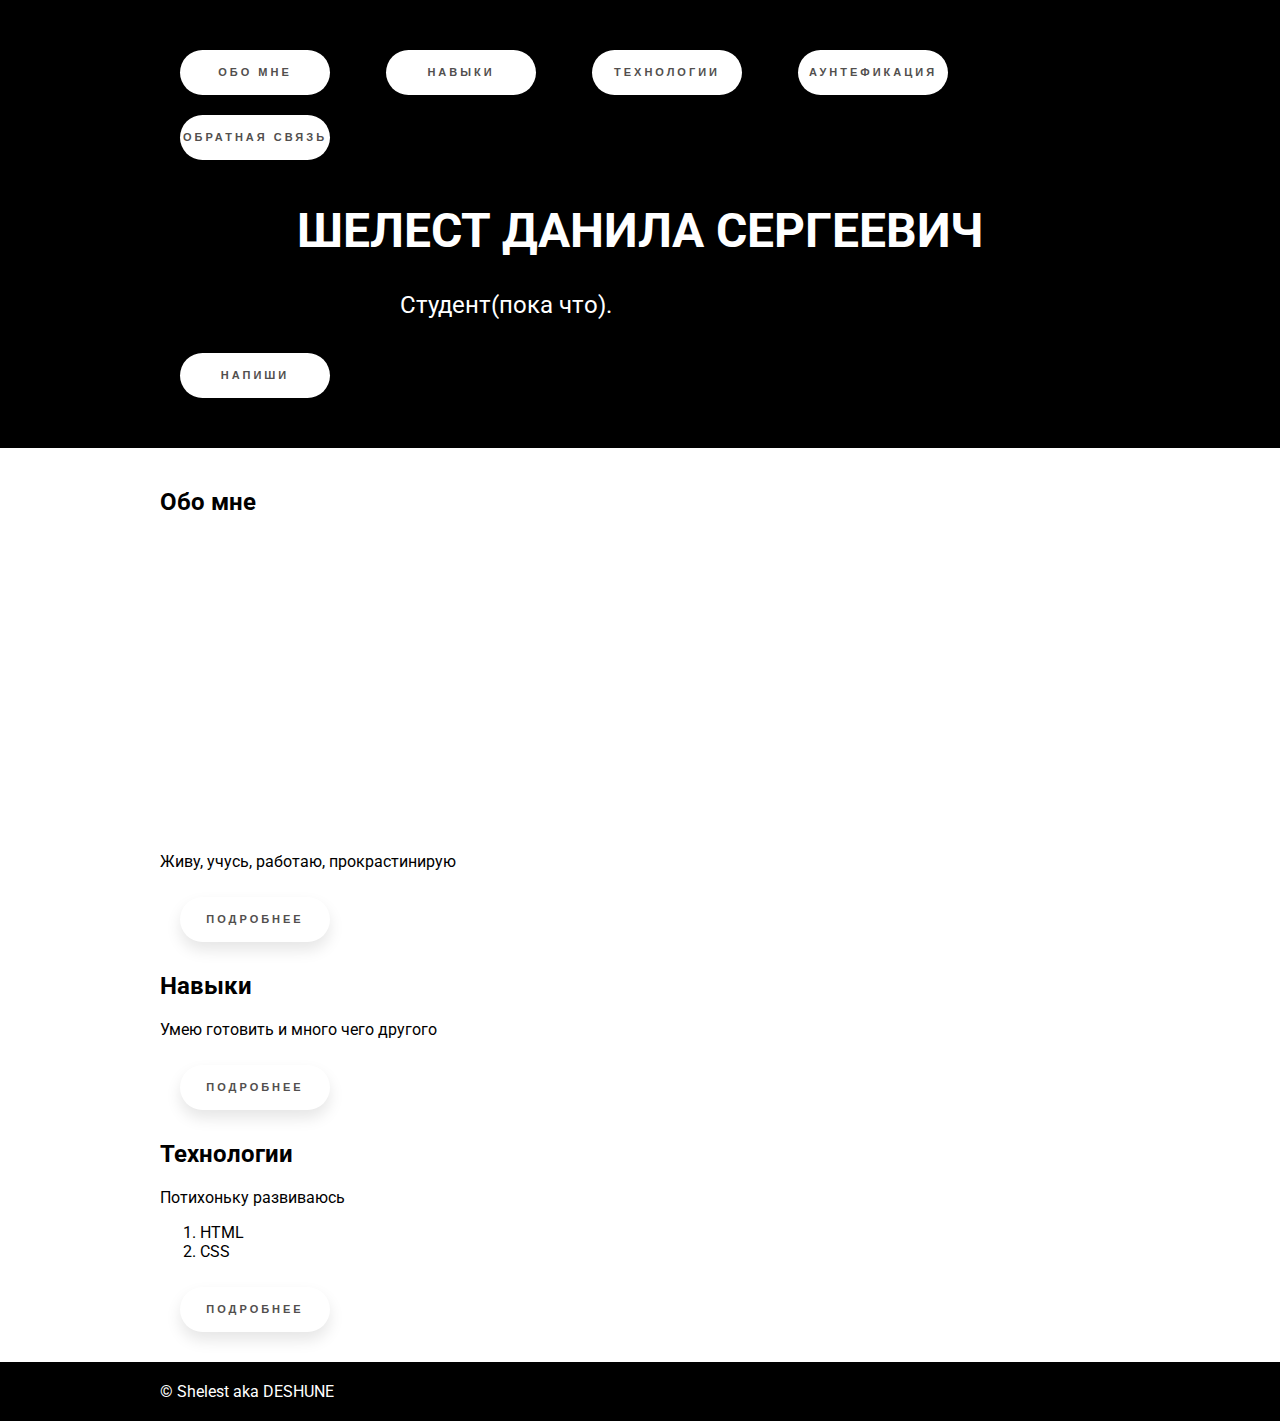
==== index.html @ e475c452 "Initial commit" ====
<!DOCTYPE html>
<html lang="ru">

<head>
    <meta charset="utf-8">
    <title>Веб-разработчик</title>
    <link rel="preconnect" href="https://fonts.googleapis.com">
    <link rel="preconnect" href="https://fonts.gstatic.com" crossorigin>
    <link href="https://fonts.googleapis.com/css2?family=Roboto:wght@400;700&display=swap" rel="stylesheet">
    <link rel="stylesheet" href="style.css">
</head>

<body>
    <div class="page">
        <header class="header">
            <div class="container">
                <nav class="main-menu">
                    <ul>
                        <li><a class="btn" href="about.html">Обо мне</a></li>
                        <li><a class="btn" href="skills.html">Навыки</a></li>
                        <li><a class="btn" href="technologies.html">Технологии</a></li>
                        <li><a class="btn" href="auth.html">Аунтефикация</a></li>
                        <li><a class="btn" href="Lab-1-Forms.html">Обратная связь</a></li>
                    </ul>
                </nav>
                <div>
                    <h1 class="text-center text-upper">Шелест Данила Сергеевич</h1>
                    <p class="w-50 mx-auto">
                        Студент(пока что).
                    </p>
                    <a class="btn btn-black" href="https://vk.com/dshune">Напиши</a>
                </div>
            </div>
        </header>

        <main>
            <div class="container">
                <section id="about">
                    <h2>Обо мне</h2>
                    <figure class="avatar">
                        <img height="250px" src=" ">
                    </figure>
                    <p>
                        Живу, учусь, работаю, прокрастинирую
                    </p>
                    <a class="btn" href="about.html">Подробнее</a>
                </section>
                <section id="skills">
                    <h2>Навыки</h2>

                    <p>
                        Умею готовить и много чего другого
                    </p>
                    <a class="btn" href="skills.html">Подробнее</a>
                </section>
                <section id="technologies">
                    <h2>Технологии</h2>

                    <p>
                        Потихоньку развиваюсь

                    </p>
                    <ol>
                        <li>HTML</li>
                        <li>CSS</li>
                    </ol>
                    <a class="btn" href="technologies.html">Подробнее</a>
                </section>
            </div>
        </main>
        <footer class="footer">

            <div class="container">
                &copy Shelest aka DESHUNE
            </div>
        </footer>
</body>

</html>
---- style.css ----
body {
    margin: 0;
    font-family: 'Roboto', sans-serif;
}

ul {
    margin: 0;
    list-style: none;
    padding: 0;
}

.main-menu li {
    display: inline;
    margin-right: 10px;
    flex: 1 1 auto;
    height: 100%;
}

.main-menu li:last-child {
    margin-right: 0;
}
.page {
    overflow: hidden;
    display: grid;
    grid-template-areas: "header" "content" "footer";
    grid-template-rows: auto 1fr auto;
    min-height: 100vh;
}
.header {
    background-color: black;
    color: white;
    padding: 20px 0px;
    font-size: 1.5rem;
    background-image: url(https://sun9-73.userapi.com/impg/c856128/v856128209/1ced2a/Pisie1js7A8.jpg?size=1600x900&quality=96&sign=12ef470c4077a52b2f69e6016be1004f&type=album);
    background-size: cover;
    background-repeat: no-repeat;
    background-position: center;

}

.container {
    max-width: 75%;
    margin: 0 auto;
    padding: 20px 20px;
}

}

.main-menu a {
    text-decoration: none;
    color: #e61986;
    font-weight: bold;
    height: 100%;
}

p {
    text-align: justify;
}

.footer {
    background-color: black;
    background-image: url(https://sun9-73.userapi.com/impg/c856128/v856128209/1ced2a/Pisie1js7A8.jpg?size=1600x900&quality=96&sign=12ef470c4077a52b2f69e6016be1004f&type=album);
    color: white;

}

.avatar {
    height: 300px;
    text-align: center;
    background-image: url(https://sun9-71.userapi.com/impg/c854428/v854428429/18a3d2/oCjagi2tzWk.jpg?size=604x339&quality=96&sign=09661321a915ca34883f0b42ffc0c983&type=album);
    background-repeat: no-repeat;
    background-position: center;
}

.avatar img {
    height: 100%;
}

.btn {
    text-decoration: none;
    display: inline-block;
    width: 150px;
    height: 45px;
    line-height: 45px;
    border-radius: 45px;
    margin: 10px 20px;
    font-family: 'Montserrat', sans-serif;
    font-size: 11px;
    text-transform: uppercase;
    text-align: center;
    letter-spacing: 3px;
    font-weight: 600;
    color: #524f4e;
    background: white;
    box-shadow: 0 8px 15px rgba(0, 0, 0, .1);
    transition: .3s;
}

.btn-white {
    color: white !important;
    border-color: white !important;
}

.btn:hover {
    background: #e61986;
    box-shadow: 0 15px 20px rgb(237, 102, 174);
    color: white;
    transform: translateY(-7px);
}

table,
th,
td {
    border: 1px solid black;
}

table {
    border-collapse: collapse;
}

th,
td {
    padding: 2px;
    text-align: center;
}

.text-center {
    text-align: center;
}

.w-50 {
    width: 50%;
}

.mx-auto {
    margin-left: auto;
    margin-right: auto;
}

.text-upper {
    text-transform: uppercase;
}
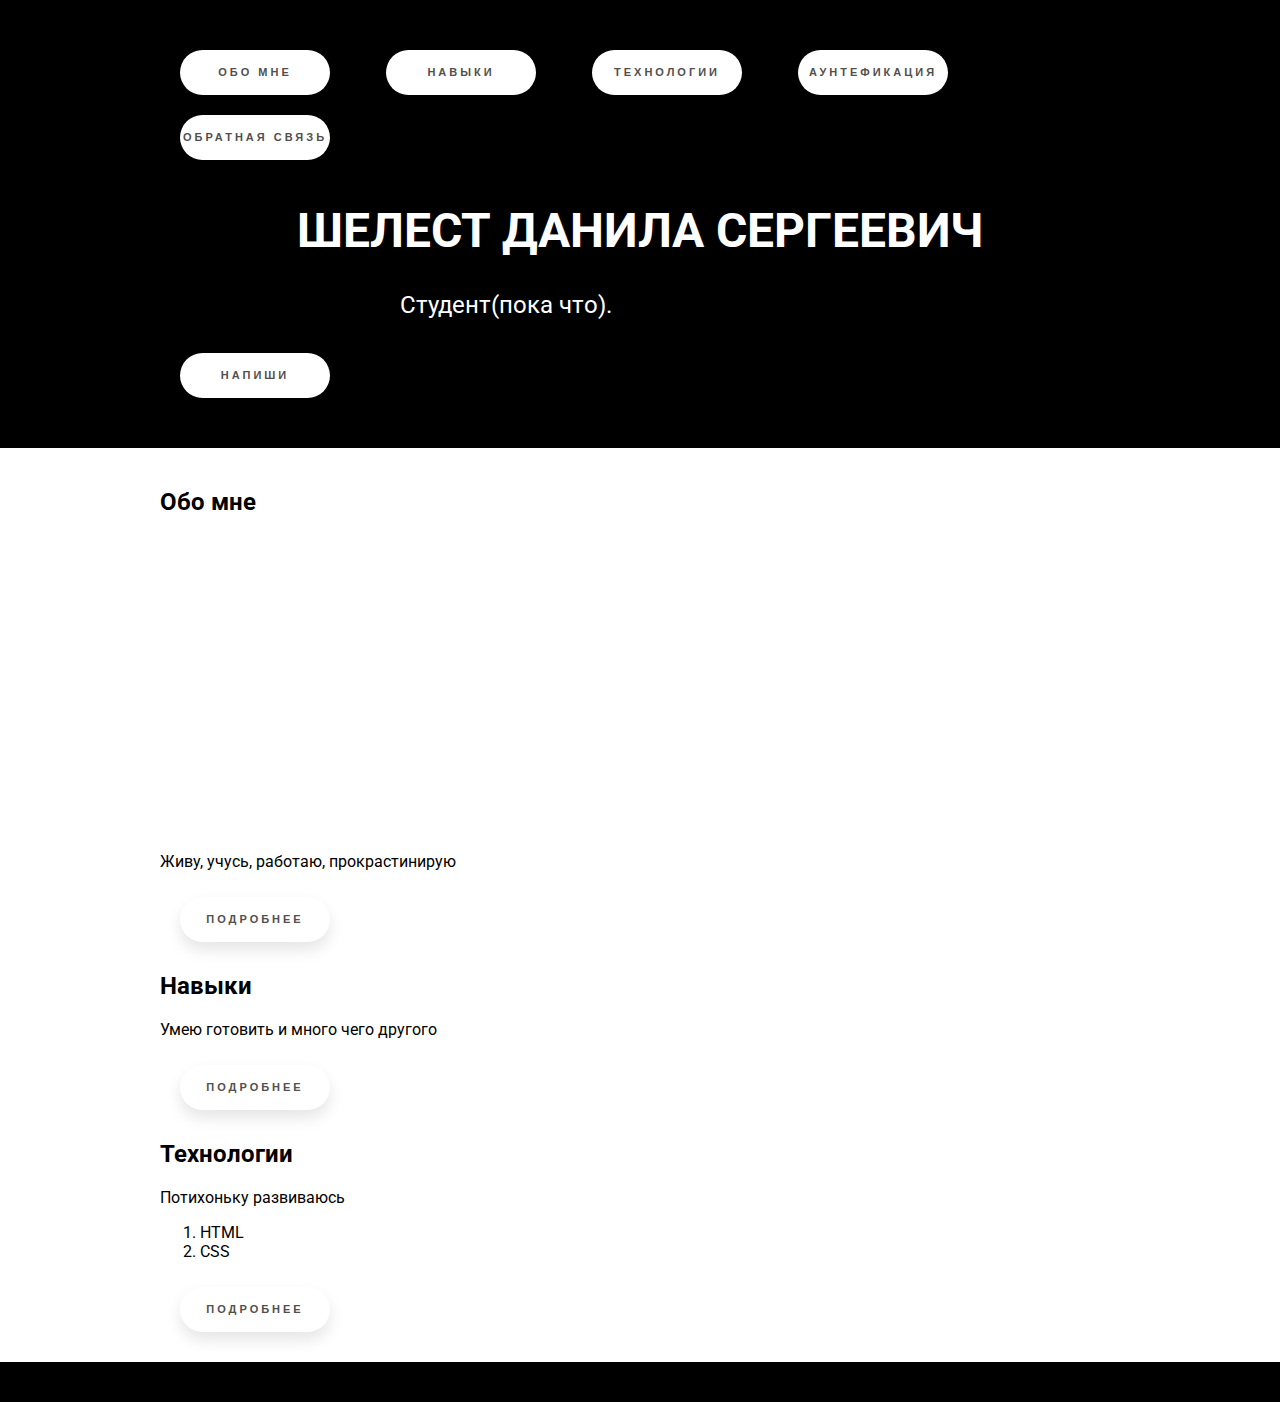
==== commit 6a664e20: "Update index.html" ====
--- a/index.html
+++ b/index.html
@@ -71,9 +71,9 @@
         <footer class="footer">
 
             <div class="container">
-                &copy Shelest aka DESHUNE
+                
             </div>
         </footer>
 </body>
 
-</html>+</html>
--- a/style.css
+++ b/style.css
@@ -139,4 +139,30 @@
 
 .text-upper {
     text-transform: uppercase;
-}+}
+.feedback-form {
+    position: relative;
+    margin-top: calc(50% - 50%);
+    max-width: 300px;
+    background-color: white;
+    padding: 20px;
+    border: 2px solid black;
+    text-align: center;
+}
+.middle-form {
+    position: relative;
+    margin-top: 10%;
+    max-width: 300px;
+    background-color: white;
+    padding: 20px;
+    border: 2px solid black;
+    border-radius: 10px;
+    text-align: center;
+}
+.form-field {
+    display: inline-block;
+    padding: 4px;
+    margin-top: 8px;
+    border: 2px solid gray;
+    border-radius: 4px;
+}
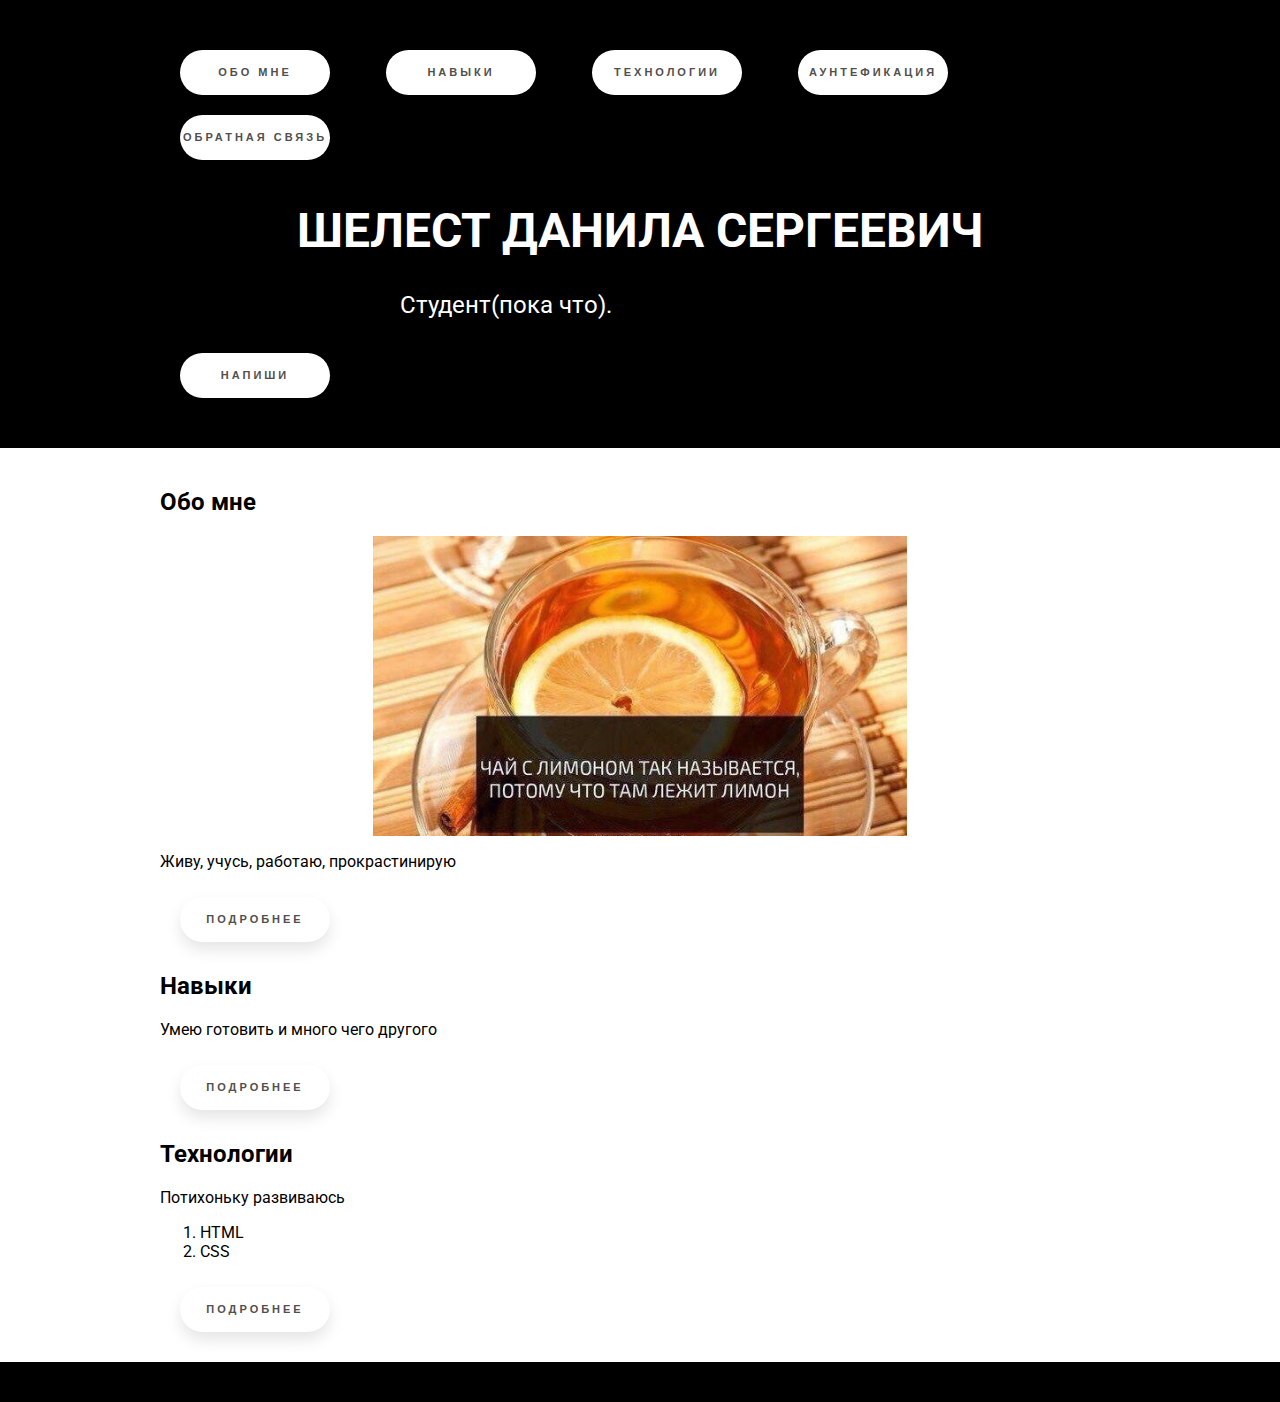
==== commit c00e72c5: "Update index.html" ====
--- a/index.html
+++ b/index.html
@@ -38,7 +38,7 @@
                 <section id="about">
                     <h2>Обо мне</h2>
                     <figure class="avatar">
-                        <img height="250px" src=" ">
+                        <img height="250px" src="images/oCjagi2tzWk.jpg ">
                     </figure>
                     <p>
                         Живу, учусь, работаю, прокрастинирую
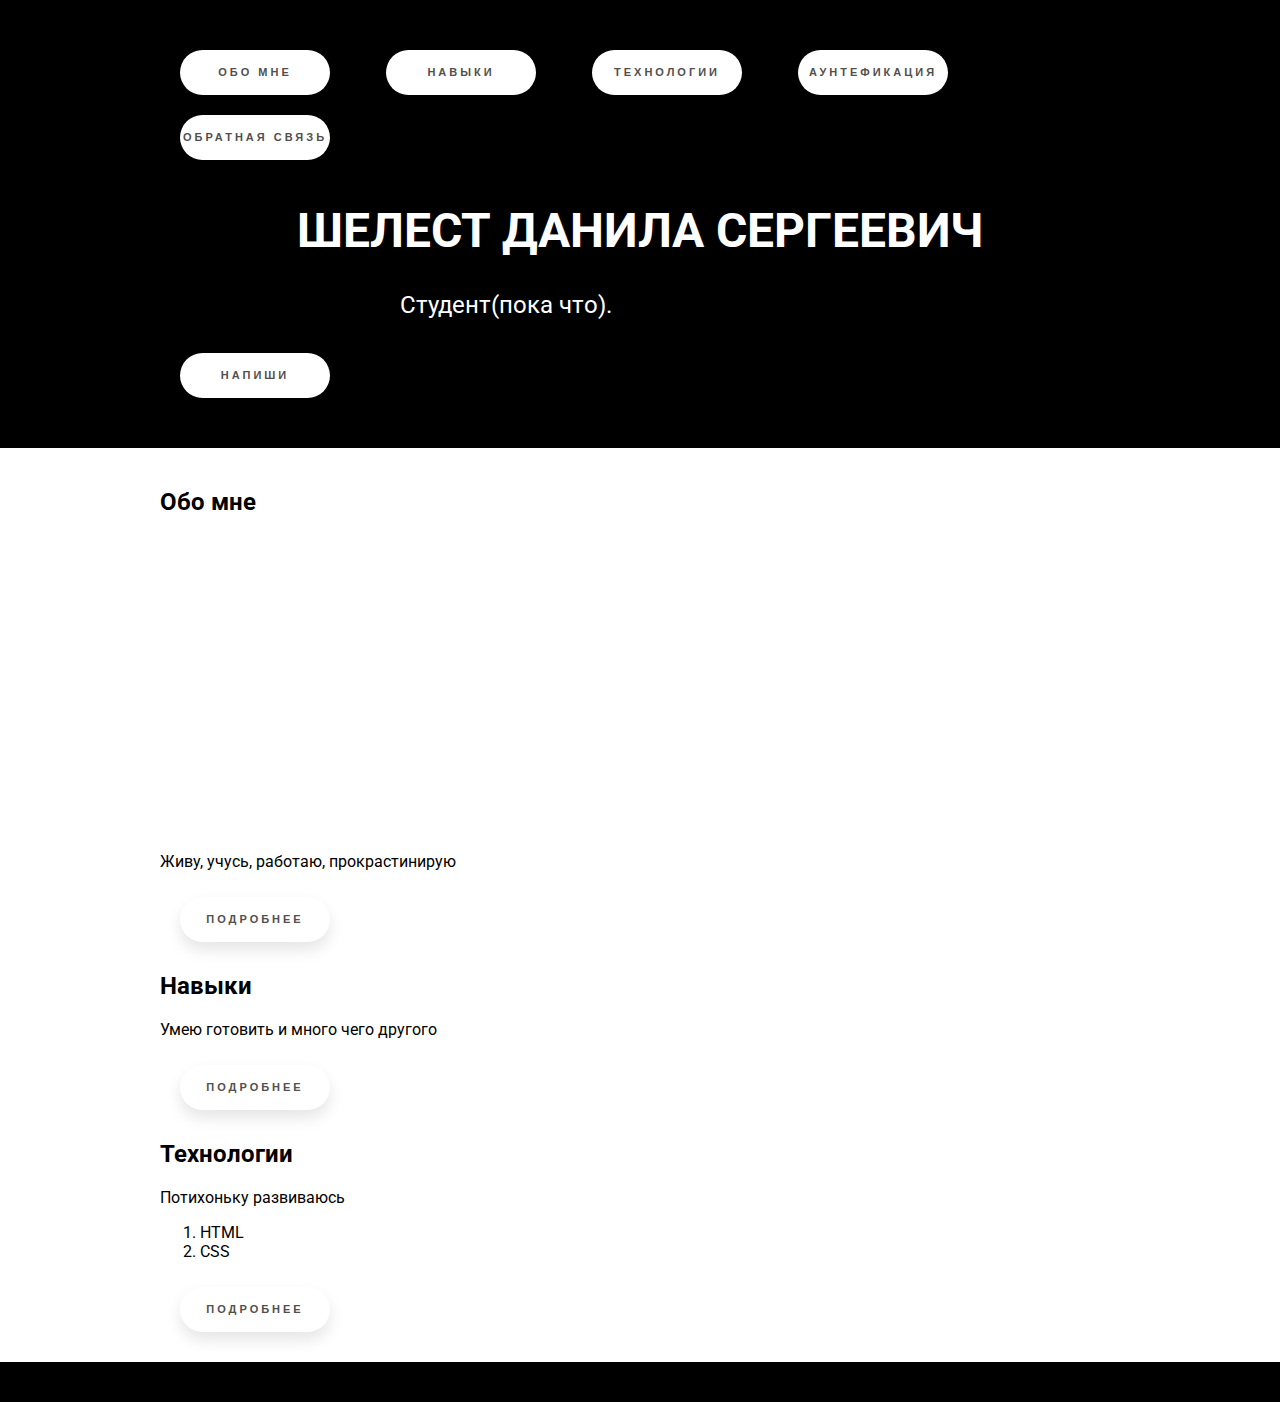
==== commit eefe7bfa: "Update index.html" ====
--- a/index.html
+++ b/index.html
@@ -38,7 +38,7 @@
                 <section id="about">
                     <h2>Обо мне</h2>
                     <figure class="avatar">
-                        <img height="250px" src="images/oCjagi2tzWk.jpg ">
+                    
                     </figure>
                     <p>
                         Живу, учусь, работаю, прокрастинирую
--- a/style.css
+++ b/style.css
@@ -31,7 +31,7 @@
     color: white;
     padding: 20px 0px;
     font-size: 1.5rem;
-    background-image: url(https://sun9-73.userapi.com/impg/c856128/v856128209/1ced2a/Pisie1js7A8.jpg?size=1600x900&quality=96&sign=12ef470c4077a52b2f69e6016be1004f&type=album);
+    background-image: src="images/oCjagi2tzWk.jpg;
     background-size: cover;
     background-repeat: no-repeat;
     background-position: center;
@@ -67,7 +67,7 @@
 .avatar {
     height: 300px;
     text-align: center;
-    background-image: url(https://sun9-71.userapi.com/impg/c854428/v854428429/18a3d2/oCjagi2tzWk.jpg?size=604x339&quality=96&sign=09661321a915ca34883f0b42ffc0c983&type=album);
+        background-image: url(https://sun9-73.userapi.com/impg/c856128/v856128209/1ced2a/Pisie1js7A8.jpg?size=1600x900&quality=96&sign=12ef470c4077a52b2f69e6016be1004f&type=album);
     background-repeat: no-repeat;
     background-position: center;
 }
